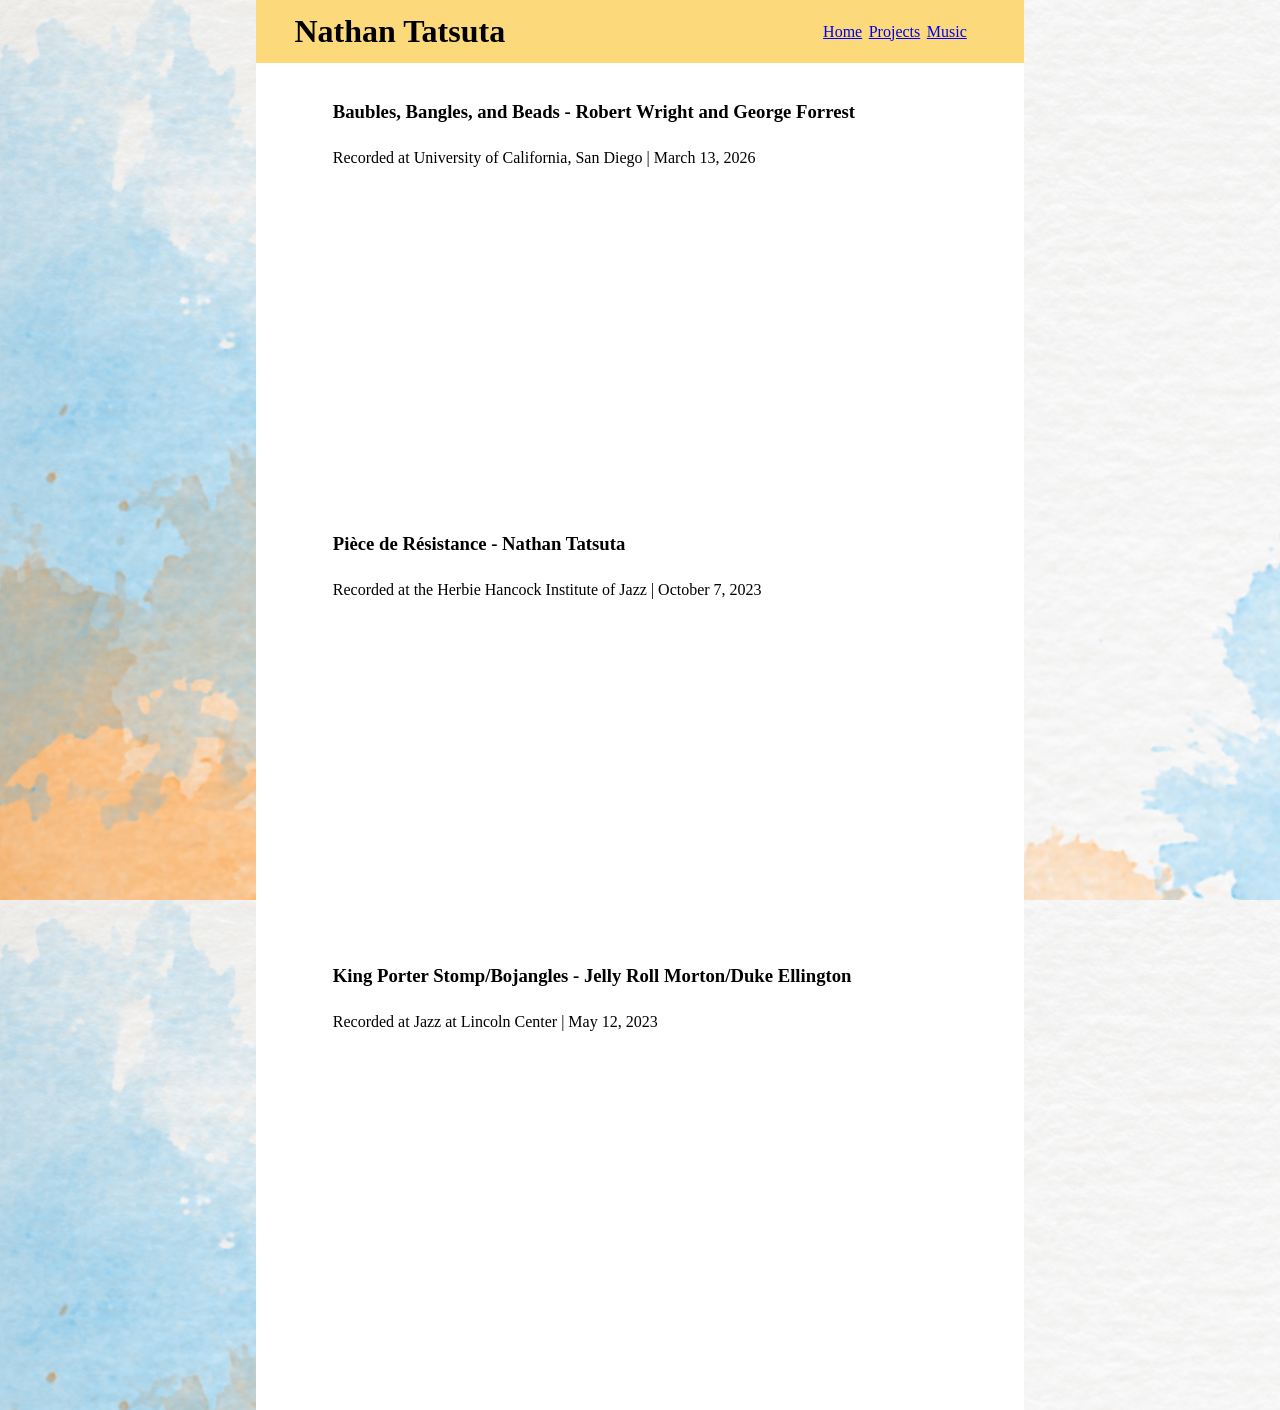
==== music.html @ 5819d393 "update formatting and add music" ====
<!DOCTYPE html>

<html>

<head>
    <title>Nathan Tatsuta - Music</title>
    <link rel="stylesheet" href="style.css">
</head>


<body>


    <header>
        <h1 id="name">Nathan Tatsuta</h1>
        <nav>
            <a class="navlink" href="index.html">Home</a>
            <a class="navlink" href="projects.html">Projects</a>
            <a class="navlink" href="Music.html">Music</a>
        </nav>
    </header>

    <main id="main_music">

        <h3 id="title">Baubles, Bangles, and Beads - Robert Wright and George Forrest</h3>
        <p>Recorded at University of California, San Diego | March 13, 2026</p>
        <iframe width="560" height="315"
            src="https://www.youtube.com/embed/acADUDT1_RM?si=_0tMZvnQZy3kumto"
            title="YouTube video player" frameborder="0"
            allow="accelerometer; autoplay; clipboard-write; encrypted-media; gyroscope; picture-in-picture; web-share"
            referrerpolicy="strict-origin-when-cross-origin" allowfullscreen>
        </iframe>

        <h3 id="title">Pièce de Résistance - Nathan Tatsuta</h3>
        <p>Recorded at the Herbie Hancock Institute of Jazz | October 7, 2023</p>
        <iframe width="560" height="315"
            src="https://www.youtube.com/embed/NrybkgoG2gk?si=1_eWaeiMI5swNGjU"
            title="YouTube video player" frameborder="0"
            allow="accelerometer; autoplay; clipboard-write; encrypted-media; gyroscope; picture-in-picture; web-share"
            referrerpolicy="strict-origin-when-cross-origin" allowfullscreen>
        </iframe>

        <h3 id="title">King Porter Stomp/Bojangles - Jelly Roll Morton/Duke Ellington</h3>
        <p>Recorded at Jazz at Lincoln Center | May 12, 2023</p>
        <iframe width="560" height="315"
            src="https://www.youtube.com/embed/36a3dM4LbnE?si=qoi5j8SRWtXNyE3q"
            title="YouTube video player" frameborder="0"
            allow="accelerometer; autoplay; clipboard-write; encrypted-media; gyroscope; picture-in-picture; web-share"
            referrerpolicy="strict-origin-when-cross-origin" allowfullscreen>
        </iframe>

    </main>


</body>

</html>
---- style.css ----
* {
    box-sizing: border-box;
}

body {
    background: url(media/background.jpg);
    background-size: cover;
    height: 100vh;  /* viewport height */
    margin: 0;
}

header {
    width: 60%;
    height: 7vh;
    margin: auto;  /* auto centers */
    background-color: #fcda7c;
    display: flex;
    flex-direction: row;
    align-items: center;
}

nav {
    margin-left: auto;
    margin-right: 10%;
    display: flex;
    flex-direction: row;
    justify-content: space-around;  /* not sure exactly how this works */
}

.navlink {
    margin-left: 5%;
}

main {
    width: 60%;
    min-height: 93vh;
    margin: auto;
    background-color: white;
    padding: 2% 5%;
}

#main_index {
    display: flex;
    flex-direction: row;
}

#main_music {
    display: flex;
    flex-direction: column;
}

main * {
    display: inline-block;  /* needed because default positioning of elements is different/not top */
    vertical-align: top;
    margin: 2%;
}


#headshot {
    width: 240%;
    margin-right: 10%;
}

#headshot img {
    width: 100%;
    margin: auto;
}

#name {
    position: relative;
    left: 5%;
}

iframe {
    flex-shrink: 0;
}
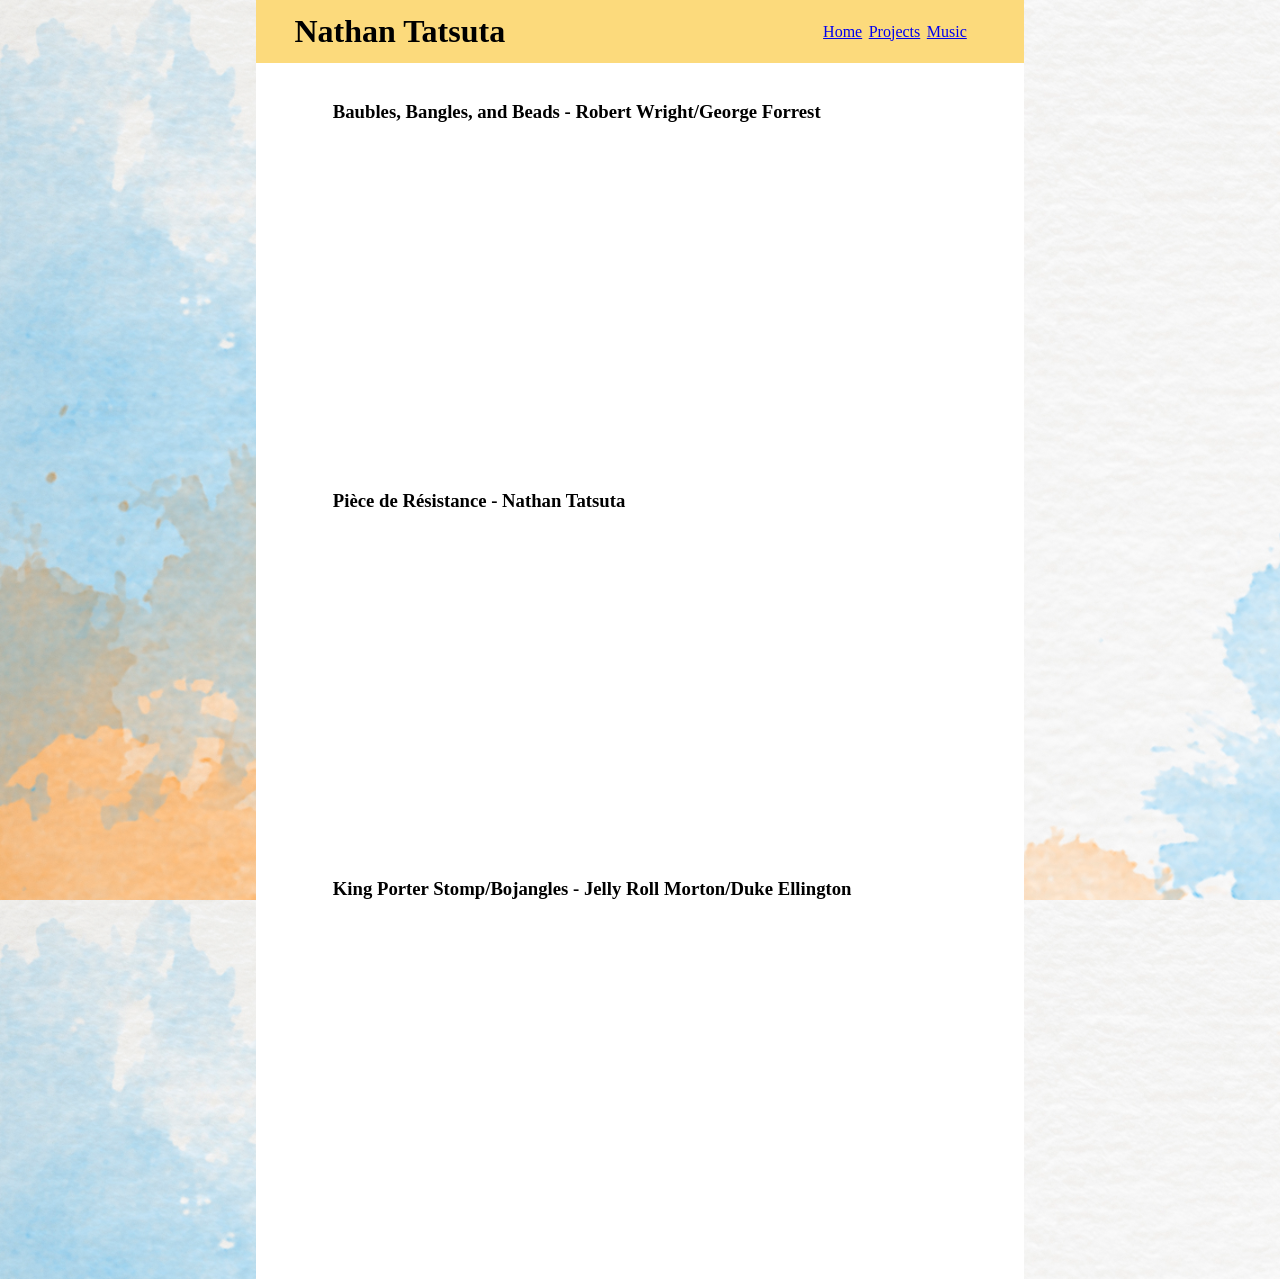
==== commit 61a2f8bd: "remove sub info" ====
--- a/music.html
+++ b/music.html
@@ -22,8 +22,7 @@
 
     <main id="main_music">
 
-        <h3 id="title">Baubles, Bangles, and Beads - Robert Wright and George Forrest</h3>
-        <p>Recorded at University of California, San Diego | March 13, 2026</p>
+        <h3 id="title">Baubles, Bangles, and Beads - Robert Wright/George Forrest</h3>
         <iframe width="560" height="315"
             src="https://www.youtube.com/embed/acADUDT1_RM?si=_0tMZvnQZy3kumto"
             title="YouTube video player" frameborder="0"
@@ -32,7 +31,6 @@
         </iframe>
 
         <h3 id="title">Pièce de Résistance - Nathan Tatsuta</h3>
-        <p>Recorded at the Herbie Hancock Institute of Jazz | October 7, 2023</p>
         <iframe width="560" height="315"
             src="https://www.youtube.com/embed/NrybkgoG2gk?si=1_eWaeiMI5swNGjU"
             title="YouTube video player" frameborder="0"
@@ -41,7 +39,6 @@
         </iframe>
 
         <h3 id="title">King Porter Stomp/Bojangles - Jelly Roll Morton/Duke Ellington</h3>
-        <p>Recorded at Jazz at Lincoln Center | May 12, 2023</p>
         <iframe width="560" height="315"
             src="https://www.youtube.com/embed/36a3dM4LbnE?si=qoi5j8SRWtXNyE3q"
             title="YouTube video player" frameborder="0"
--- a/style.css
+++ b/style.css
@@ -51,10 +51,12 @@
 
 main * {
     display: inline-block;  /* needed because default positioning of elements is different/not top */
-    vertical-align: top;
     margin: 2%;
 }
 
+#intro {
+    line-height: 115%;
+}
 
 #headshot {
     width: 240%;
